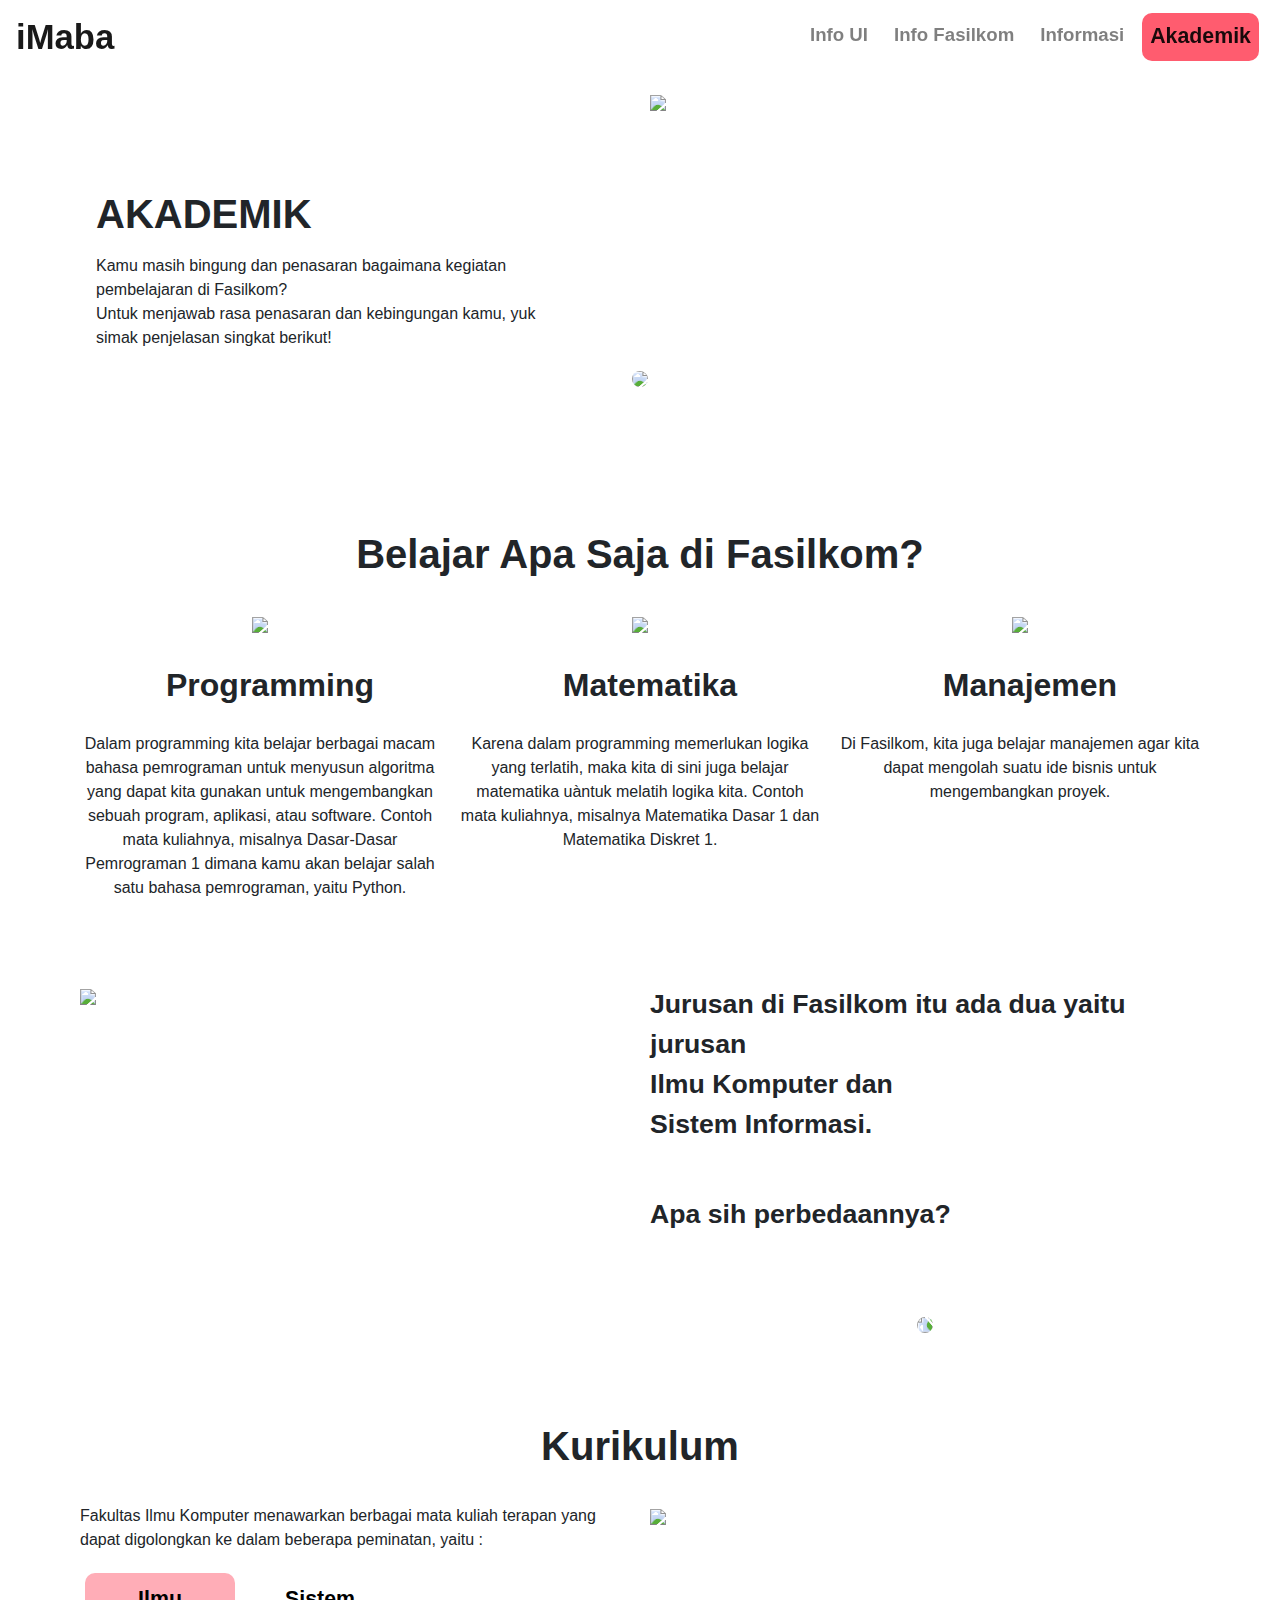
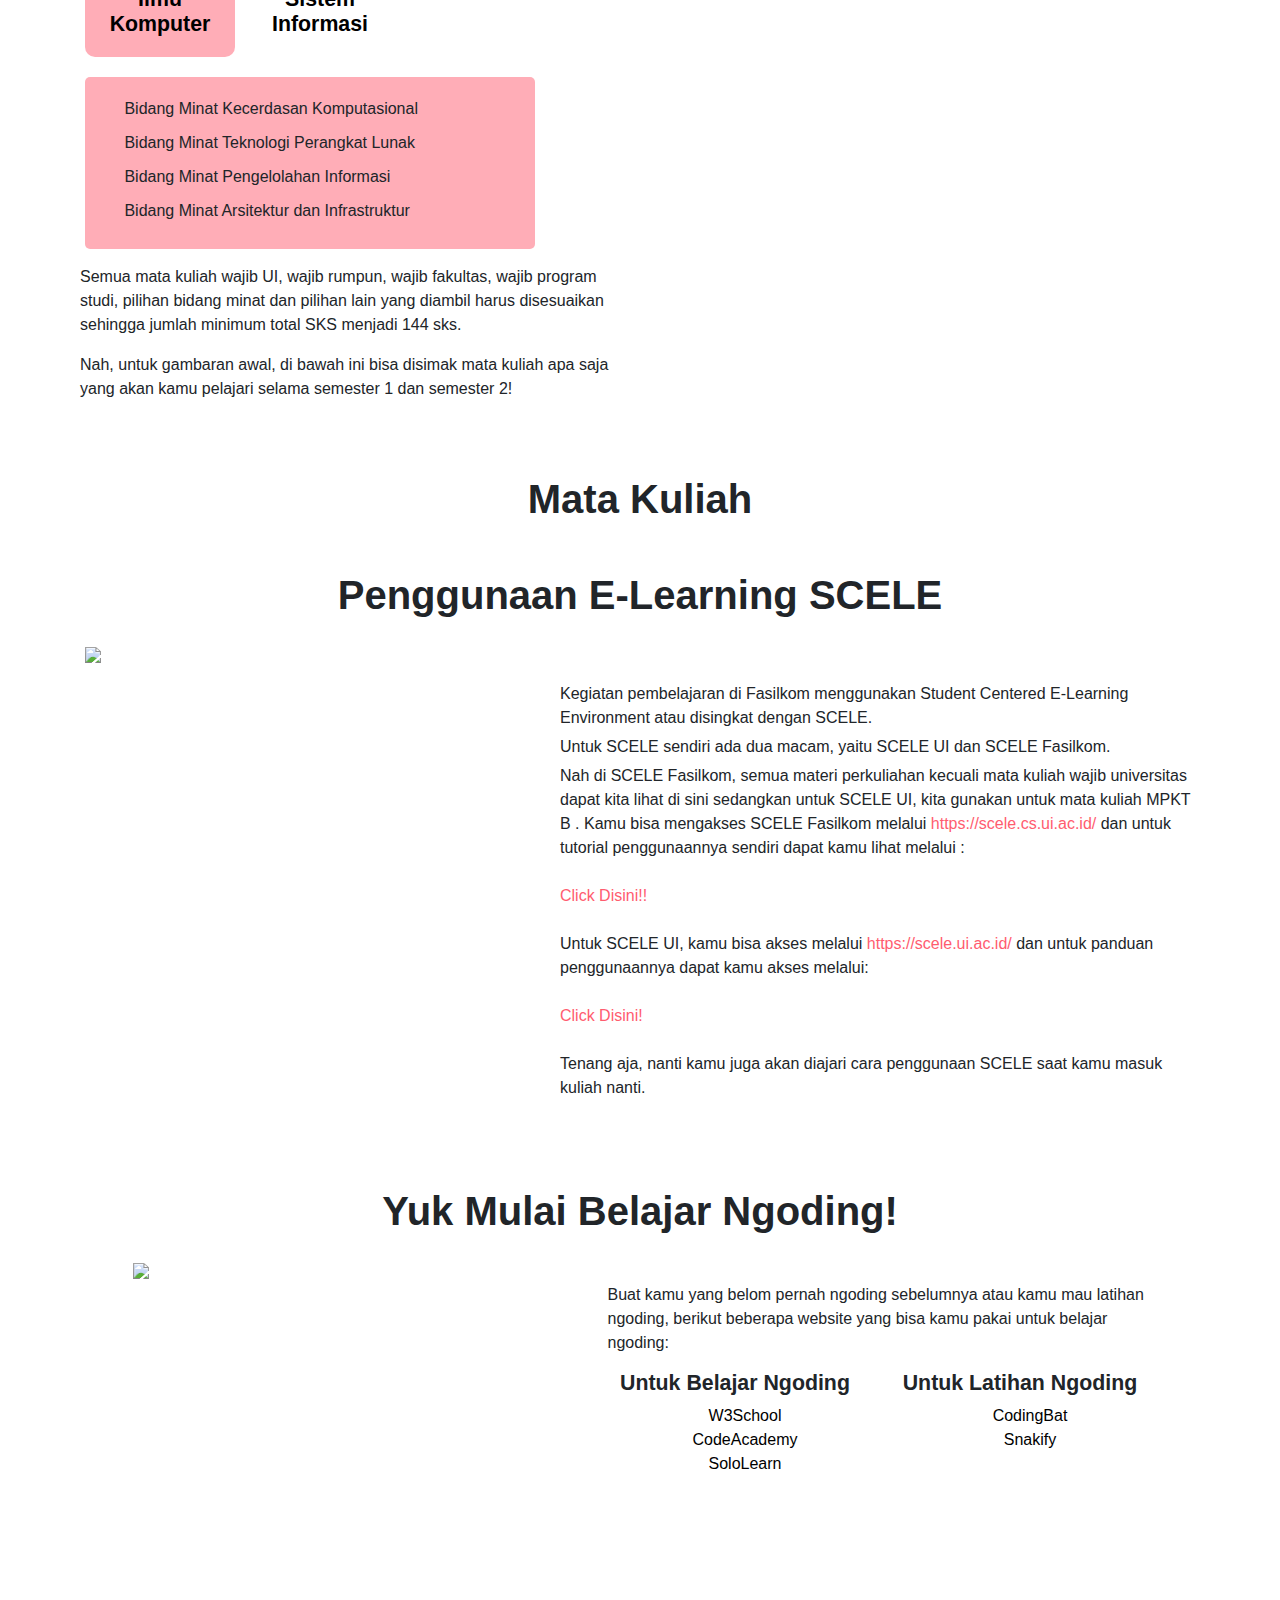
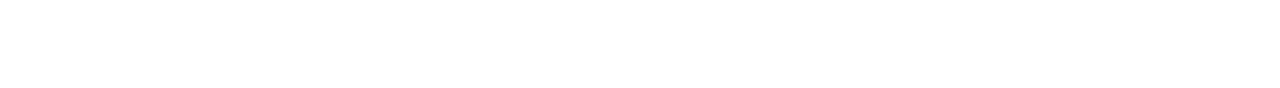
==== index.html @ 051b60e8 "asd" ====
<!DOCTYPE html>
<html lang="en">
<head>
    <meta charset="UTF-8">
    <meta name="viewport" content="width=device-width, initial-scale=1.0">
    <meta http-equiv="X-UA-Compatible" content="ie=edge">
    <link rel="stylesheet" href="https://stackpath.bootstrapcdn.com/bootstrap/4.3.1/css/bootstrap.min.css" integrity="sha384-ggOyR0iXCbMQv3Xipma34MD+dH/1fQ784/j6cY/iJTQUOhcWr7x9JvoRxT2MZw1T" crossorigin="anonymous">
    <link rel="stylesheet" href="akademik.css">
    <title>Akademik</title>
</head>
<body>
    <nav class="navbar fixed-top navbar-expand-lg navbar-light m-auto" id="navbar">
        <a class="navbar-brand mr-auto" id="imaba" href="#">iMaba</a>
        <button onclick="changeColorButton()" class="navbar-toggler ml-auto" type="button" data-toggle="collapse" data-target="#navbarSupportedContent" aria-controls="navbarSupportedContent" aria-expanded="false" aria-label="Toggle navigation">
            <span class="navbar-toggler-icon"></span>
          </button>
        <div class="collapse navbar-collapse ml-auto" id="navbarSupportedContent">
            <ul class="navbar-nav ml-auto">
                <li class="nav-item">   
                    <a class="nav-link" id=UI href="#">Info UI</a>
                </li>
                <li class="nav-item">
                    <a class="nav-link" id=pacil href="#">Info Fasilkom</a>
                </li>
                <li class="nav-item">
                    <a class="nav-link" id=info href="#">Informasi</a>
                </li>
                <li class="nav-item">
                    <a class="nav-link active" id=akademik href="#">Akademik</a>
                </li>
            </ul>
        </div>
    </nav>
    <div id="app">
            <div class="container-fluid first-page fadein-swap px-5" id="first-page">
                    <div class="row">
                        <div class="col-md-5 mx-5 opening">
                            <h1>AKADEMIK</h1>
                            <p class="mt-3">Kamu masih bingung dan penasaran bagaimana kegiatan pembelajaran di Fasilkom? <br> Untuk menjawab rasa penasaran dan kebingungan kamu, yuk simak penjelasan singkat berikut!</p>
                        </div>
                        <div class="col-md-6">
                                <img class="img-fluid person" src="Asset/200ppi/Asset 1people.png">
                    </div>
                </div>
                <div class="text-center">
                        <a class="text-center" id="start" style="background:none; border:none; height: 80px; width:auto;" href="#part1">
                            <img src="Asset/200ppi/Asset 5button arrow.png" style="height: 80px; width:auto; border-radius: 50%; transition: 0.5s">
                        </a>
                    </div>
            </div>
                <div class="container part1 fadein-swap mb-5" id="part1" style="padding-top:90px;">
                    <h1 class="text-center">Belajar Apa Saja di Fasilkom?</h1>
                    <div class="row my-4">
                       <div class="col-md">
                           <div class="text-center">
                                <img src="Asset/200ppi/Asset 1komputer akademik.png" class="img-fluid" style="max-width: 200px; height:auto;">
                                <h2 class="text-center" style="padding-top: 30px; padding-left: 20px;padding-bottom: 20px;">Programming</h2>
                                <p> Dalam programming kita belajar berbagai macam bahasa pemrograman untuk menyusun algoritma yang dapat kita gunakan untuk mengembangkan sebuah program, aplikasi, atau software. Contoh mata kuliahnya, misalnya Dasar-Dasar Pemrograman 1 dimana kamu akan belajar salah satu bahasa pemrograman, yaitu Python.</p>
                            </div>         
                       </div>
                       <div class="col-md">
                            <div class="text-center">
                                    <img src="Asset/200ppi/Asset 2integral.png" class="img-fluid" style="max-width: 200px; height:auto;">
                                    <h2 class="text-center" style="padding-top: 30px; padding-left: 20px;padding-bottom: 20px;">Matematika</h2>
                                    <p> Karena dalam programming memerlukan 
                                            logika yang terlatih, maka kita di sini juga 
                                            belajar matematika uàntuk melatih 
                                            logika kita. Contoh mata kuliahnya, 
                                            misalnya Matematika Dasar 1 dan 
                                            Matematika Diskret 1.</p>
                                </div> 
                       </div> 
                       <div class="col-md fadein-swap">
                            <div class="text-center">
                                    <img src="Asset/200ppi/Asset 3manajemen.png" class="img-fluid" style="max-height: 200px; width:auto;">
                                    <h2 class="text-center" style="padding-top: 30px; padding-left: 20px;padding-bottom: 20px;">Manajemen</h2>
                                    <p> Di Fasilkom, kita juga belajar manajemen 
                                            agar kita dapat mengolah suatu ide 
                                            bisnis untuk mengembangkan proyek.</p>
                                </div> 
                       </div>
                    </div>
                </div>
            
                <div class="container slide mb-5 mx-auto" id="part2">
                    <div class="row">
                    <div class="col-md">
                        <img src="Asset/200ppi/Asset 4asking.png" style="max-width:300px; height:auto;" class="img-fluid">
                    </div>
                    <div class="col-md">
                            <p class="asking">Jurusan di Fasilkom itu ada dua yaitu jurusan 
                                    <br>Ilmu Komputer dan 
                                    <br>Sistem Informasi.</p>
                            <p class="asking">Apa sih perbedaannya?</p>
                            <div class="text-center">
                                <button  class="text-center arrow" style="background:none; border:none; height: 80px; width:auto;" onclick="showSlidesNext()" id="asking">
                                    <img src="Asset/200ppi/Asset 5button arrow.png" style="height: 80px; width:auto; transform: rotate(270deg); border-radius:50%; transition: 0.5s">
                                </button>
                            </div>
                    </div>
                </div>
                </div>
                <div class="container slide fadein mb-5 mx-auto" id="part3">
                        <h1 class="text-center">Perbedaan Ilmu Komputer dengan Sistem Informasi</h1>
                    <div class="row my-4" style="padding-top: 30px;">
                        <div class="col-md mx-3">
                            <ul class="text-center list-group" id="switch-swap">
                                <li class="list-group-item text-center" id="ilkom" style="border-radius:10px; background: none;" >
                                    <button class="text-center" style="background:none; border:none; padding-top: 5px;" onclick="swapPerbedaanIlkom()"><h2 style="background:none;" class="text-center">Ilmu Komputer</h2></button>
                                </li>
                                <li class="list-group-item text-center" id ="SI" style="border-radius:10px; background: none;">
                                    <button class="text-center" id="SI-button"  style="background:none; border:none; " onclick="swapPerbedaanSI()"><h2 class="text-center" style="background:none;">Sistem Informasi</h2></button>
                                </li>
                            </ul>
                        </div>
                        <div class="col-md-7 mx-2" id="swaped">
                            <div class="swap fadein-swap">
                                    <p>Dalam jurusan Ilmu Komputer, kita belajar 
                                            pemanfaatan ilmu komputer, diantaranya desain 
                                            algoritma dan implementasinya untuk 
                                            mengembangkan perangkat lunak yang 
                                            berkualitas hingga pemutakhiran aplikasi 
                                            berbasis kecerdasan buatan, robotika, 
                                            pengolahan informasi multimedia, keamanan 
                                            informasi dan jaringan, serta pengolahan 
                                            data besar.</p>
                                        <p>Ilmu Komputer mencakup fondasi bidang komputasi, 
                                            meliputi pemrograman, perancangan & analisis algoritma, 
                                            arsitektur komputer, sistem operasi, jaringan komputer, 
                                            teori komputasi, sistem cerdas, rekayasa perangkat lunak, 
                                            analisis numerik, dan sebagainya.
                                            </p>
                            </div>
                            <div class="swap fadein-swap">
                                    <p>Dalam jurusan Sistem Informasi, kita menggabungkan 
                                            konsep komputer dengan bisnis manajemen. 
                                            Sistem Informasi berfokus pada pengembangan, 
                                            pemanfaatan, dan pengelolaan 
                                            Sistem Informasi/Teknologi Informasi d
                                            alam suatu organisasi.</p>
                                        <p>Sistem Informasi mencakup fondasi bidang bisnis, 
                                            meliputi administrasi bisnis, 
                                            prinsip-prinsip manajemen,  
                                            sistem informasi, sistem informasi 
                                            akuntansi dan keuangan, sistem-sistem 
                                            perusahaan, arsitektur & pemrograman 
                                            aplikasi perusahaan, dan sebagainya.
                                            </p>    
                             </div>   
                        </div>  
                    </div>
                </div>
                <div class="container mb-5 mx-auto" id="part4" style="margin-top: 30px;">
                    <h1 class="text-center">Kurikulum</h1>
                    <div class="row my-4">
                        <div class="col-md mx-auto mb-0">
                            <p>Fakultas Ilmu Komputer menawarkan berbagai mata kuliah terapan yang dapat 
                                    digolongkan ke dalam beberapa peminatan, yaitu :</p>
                                <ul class="list-group list-group-horizontal" style="margin-bottom: 20px;margin-top: 10px;">
                                    <li class="list-group-item text-center" id="minat-ilkom-button" style="border:none; background: none; padding:7.5px;">
                                        <button class="text-center" onclick="swapMinatIlkom()"><h2 class="text-center">Ilmu Komputer</h2></button>
                                    </li>
                                    <li class="list-group-item text-center" id="minat-SI-button" style="border:none; background: none; padding:7.5px;">
                                        <button class="text-center" onclick="swapMinatSI()"><h2 class="text-center">Sistem Informasi</h2></button>
                                    </li>
                                </ul>
                            <div class="list-minat mb-3" id="minat" style="max-width:450px;">
                                <div class="minat fadein-swap">
                                <ul>
                                    <li>
                                        <img src="Asset/200ppi/Asset 4buble list.png" style="height:10px; width:10px;" alt=""> Bidang Minat Kecerdasan Komputasional
                                    </li>
                                    <li>
                                        <img src="Asset/200ppi/Asset 4buble list.png" style="height:10px; width:10px;" alt=""> Bidang Minat Teknologi Perangkat Lunak
                                    </li>
                                    <li>
                                        <img src="Asset/200ppi/Asset 4buble list.png" style="height:10px; width:10px;" alt=""> Bidang Minat Pengelolahan Informasi
                                    </li>
                                    <li>
                                        <img src="Asset/200ppi/Asset 4buble list.png" style="height:10px; width:10px;" alt=""> Bidang Minat Arsitektur dan Infrastruktur
                                    </li>
                                </ul>
                            </div>
                            <div class="minat fadein-swap">
                                <ul>
                                    <li>
                                        <img src="Asset/200ppi/Asset 4buble list.png" style="height:10px; width:10px;" alt=""> Bidang Minat Teknologi Informasi
                                    </li>
                                    <li>
                                        <img src="Asset/200ppi/Asset 4buble list.png" style="height:10px; width:10px;" alt=""> Bidang Minat Sistem Enterprise
                                    </li>
                                </ul>
                            </div>
                            </div>
                            <p>Semua mata kuliah wajib UI, wajib rumpun, wajib fakultas, wajib program studi, 
                                    pilihan bidang minat dan pilihan lain yang diambil harus disesuaikan sehingga 
                                    jumlah minimum total SKS menjadi 144 sks.</p>
                            <p>Nah, untuk gambaran awal, di bawah ini bisa disimak mata kuliah apa saja yang 
                                    akan kamu pelajari selama semester 1 dan semester 2!</p>
                        </div>
                        <div class="col-md" id="gambar-part4">
                            <img class="text-center img-fluid" src="Asset/200ppi/Asset 1part 4 image.png">
                        </div>
                    </div>
                </div>
                <div id="part5" class="container mb-5">
                    <h1 class="text-center">Mata Kuliah</h1>
                </div>
                <div id="part6" class="container mb-5">
                    <h1 class="text-center">Penggunaan E-Learning SCELE</h1>
                    <div class="row my-4">
                        <div class="col-md-5">
                            <img class="img-fluid mx-auto" style="max-width: 350px; height: auto; padding: 0px;
                            margin: 0px;" src='Asset/200ppi/Asset 2part 6 image.png'>
                        </div>
                        <div class="col-md my-4">
                            <p>Kegiatan pembelajaran di Fasilkom menggunakan 
                                    Student Centered E-Learning Environment atau disingkat 
                                    dengan SCELE. </p>
                            <p>Untuk SCELE sendiri ada dua macam, yaitu SCELE UI dan 
                                    SCELE Fasilkom.</p>
                            <p>Nah di SCELE Fasilkom, semua materi perkuliahan kecuali 
                                    mata kuliah wajib universitas dapat kita lihat di sini 
                                    sedangkan untuk SCELE UI, kita gunakan untuk mata kuliah 
                                    MPKT B . Kamu bisa mengakses SCELE Fasilkom melalui <a style="color:#FF5C6F" href="">https://scele.cs.ui.ac.id/</a> dan untuk tutorial penggunaannya 
                                    sendiri dapat kamu lihat melalui : <br><br>
                            <a style="color:#FF5C6F; width:auto;" href="https://scele.cs.ui.ac.id/static/tutorial/tutorial_mahasiswa.pdf">Click Disini!!</a> 
                             <br><br>     Untuk SCELE UI, kamu bisa akses melalui <a style="color:#FF5C6F;" href="https://scele.ui.ac.id/">https://scele.ui.ac.id/</a>  
                                    dan untuk panduan penggunaannya dapat kamu akses 
                                    melalui:

                                    <br><br><a style="color:#FF5C6F; width:auto;" href="https://drive.google.com/file/d/0BwbADLEbKNsBY01rUT
                                    c1VzJocWc/view">Click Disini!</a> 

                            <br><br> Tenang aja, nanti kamu juga akan diajari 
                                    cara penggunaan SCELE saat kamu masuk kuliah nanti.</p>
                        </div>
                    </div>
                </div>
                <div id="part7" class="container mb-5">
                    <h1 class="text-center">Yuk Mulai Belajar Ngoding!</h1>
                    <div class="row justify-content-center my-4">
                        <div class="col-md-5">
                            <img class="img-fluid mx-auto" src="Asset/200ppi/Asset 3part 7 image.png" style="width: auto; height: 300px">
                        </div>
                        <div class="col-md-6 my-4">
                        <p>Buat kamu yang belom pernah ngoding sebelumnya atau kamu mau latihan ngoding, berikut beberapa website yang bisa kamu pakai untuk belajar ngoding:</p>
                        <div class="row">
                            <div class="col-sm text-center">
                                <h2>Untuk Belajar Ngoding</h2>
                                <ul>
                                    <li>
                                        <a href="https://www.w3schools.com/">W3School</a>
                                    </li>
                                    <li>
                                        <a href="https://www.codecademy.com/">CodeAcademy</a>
                                    </li>
                                    <li>
                                        <a href="https://www.sololearn.com/">SoloLearn</a>
                                    </li>
                                </ul>
                            </div>
                            <div class="col-sm text-center">
                                <h2>Untuk Latihan Ngoding</h2>
                                <ul>
                                    <li>
                                        <a href="https://codingbat.com/java">CodingBat</a>
                                    </li>
                                    <li>
                                        <a href="https://snakify.org/en/">Snakify</a>
                                    </li>
                                </ul>
                            </div>
                        </div>
                    </div>
                        </div>
                        
                        
                </div>
            
    </div>
    <script src="https://code.jquery.com/jquery-3.3.1.slim.min.js" integrity="sha384-q8i/X+965DzO0rT7abK41JStQIAqVgRVzpbzo5smXKp4YfRvH+8abtTE1Pi6jizo" crossorigin="anonymous"></script>
    <script src="https://cdnjs.cloudflare.com/ajax/libs/popper.js/1.14.7/umd/popper.min.js" integrity="sha384-UO2eT0CpHqdSJQ6hJty5KVphtPhzWj9WO1clHTMGa3JDZwrnQq4sF86dIHNDz0W1" crossorigin="anonymous"></script>
    <script src="https://stackpath.bootstrapcdn.com/bootstrap/4.3.1/js/bootstrap.min.js" integrity="sha384-JjSmVgyd0p3pXB1rRibZUAYoIIy6OrQ6VrjIEaFf/nJGzIxFDsf4x0xIM+B07jRM" crossorigin="anonymous"></script>
    <script type='text/javascript' src="Main.js"></script>

</body>
</html>
---- akademik.css ----
@font-face{
    font-family: 'Nunito';
    src: url('https://fonts.googleapis.com/css?family=Nunito');
}

@font-face{
    font-family: 'Rubik';
    src: url('https://fonts.googleapis.com/css?family=Rubik');
}
html{
    scroll-behavior: smooth;
    padding:0px;
    margin:0px;
}
nav{
    font-family: 'Rubik', sans-serif;
    font-weight: bold;
    transition: 0.5s;
    padding:0px;
    margin:0px;
}

nav .navbar-brand{
    font-size: 26pt;
    padding:0px;
}
nav .nav-item{
    font-size: 14pt;
    padding:5px;
    margin:0px;
}

.active{
    background-color: #FF5C6F;
    border-radius: 10px;
    font-weight: bold;
    font-size: 16pt;
    margin:0px;
}

.asking{
    font-family: 'Rubik',sans-serif;
    font: medium;
    font-weight:bold;
    font-size: 20pt;
    margin-bottom: 50px;
}
.first-page{
    background: url("Asset/200ppi/Asset\ 2bg\ akademik.png") center center no-repeat;
    background-size: cover,contain;
    padding-top: 90px;
    padding-bottom: 50px;
}
.first-page .opening{
    padding-top:100px;
}

.first-page .person{
    max-width: 700px;
    max-height:535px;
}
h1{
    font-family: 'Rubik', sans-serif;
    font-weight: bold;
}
h2{
    font-family: 'Nunito',sans-serif;
    font-weight: bold;
}
p{
    font-family: 'Nunito', sans-serif;
    font-weight: normal;
    font-size: 12pt;
}

.col-md {
    padding :10px;
}

#part3 .col-md{
    padding:none;
    margin:none;
}

.fadein{
    animation-name: fadein-slide    ;
    animation-duration: 0.5s;
}

.fadein-swap{
    animation-name: fadein;
    animation-duration: 0.5s;
}

#part3 .list-group-item{
    background: none;
    border:none;
    width:300px;
}
#part2 .col-md button img:hover, #first-page button img:hover{
    background: #FFD4D9;
    background-size: contain,cover;
}

.hoverBackgroundSI,
.hoverBackgroundIlkom{
    position:relative;
    background: none;
}


.hoverBackgroundIlkom::after{
    content:"";
    position:absolute;
    background: linear-gradient(90deg, #FFADB7 30%, transparent 70%);
    bottom: 0;
    left: 0;
    right: 0;
    top:0;
    z-index: -1;
    border:none;
}

.hoverBackgroundSI::after{
    content:"";
    position:absolute;
    background: linear-gradient(90deg, #FFCCD2 30%, transparent 70%);
    bottom: 0;
    left: 0;
    right: 0;
    top:0;
    z-index: -1;
    border:none;
}

.hoverBackgroundIlkom,
.hoverBackgroundSI,
.hoverBackgroundIlkom::after,
.hoverBackgroundSI::after{
    background-size: 400%;
    background-position: 100%;
    transition: top 0.3s ease-in;
    -o-transition:      0.3s ease-in;
    -ms-transition:     0.3s ease-in;   
    -moz-transition:    0.3s ease-in;
    -webkit-transition: 0.3s ease-in;
    border-radius: 10px;
    border:none;
}
.hoverBackgroundIlkom:hover,
.hoverBackgroundSI:hover,
.hoverBackgroundIlkom:hover::after,
.hoverBackgroundSI:hover::after{
    background-position: 0;
    border:none;
}

#part3 .list-group-item {
    max-width: 300px;
    height:auto;
    margin:5px;
}

#part3 #swaped{
    padding:20px; 
    border-radius: 5px;
}

#part4 .list-group .list-group-item h2{
    font-size:16pt;
    margin:0px;
    padding-top: 5px;
    padding-bottom: 10px;
}
#part4 .list-group .list-group-item{
    max-width:150px;
    height:auto;
    padding:0px;
    padding-top: 5px;
    margin:5px;
    margin-bottom: 0px;
    border-radius: 10px;
}

#part4 .list-minat{
    margin-top:0px;
    border-radius: 5px;
    padding:5px;
    padding-top: 15px;
}

#part4 button{
    background: none;
    border:none;
}

#part6 .col-md p{
    margin:5px;
}

#part7 a{
    color: black;
}

#part4 .list-minat ul,#part7 ul{
    list-style: none;
    margin-left:0px;
    padding-left: 20px;
}

#part4 .list-minat ul li{
    padding-top: 5px;
    padding-bottom: 5px;
}

#part4 .list-minat{
    margin-right: 5px;
    margin-left: 5px;
}

#part7 h2{
    font-size: 16pt;
}

#part7{
    padding-bottom: 100px;
}


@keyframes fadein{
    from{
        opacity: 0;
    }
    to{
        opacity: 1;
    }
}

@keyframes fadein-slide{
    from {opacity: 0;
    position: relative;
    left:1000px;}
    to{opacity: 1;
    position: relative;
    left:0px;}
}

@media(max-width: 500px){
    .first-page .person{
        max-width: 300px;
        height: auto;
    }
    body{
        background: none;
    }
    .first-page{
        background: #FFD4D9 center center no-repeat;
        background-size: cover,contain;
        padding-top :10px;
        margin:none;
        border: none;
        padding:10px;
    }
    nav{
        margin:none;
        position : fixed;
    }

    .navbar-brand{
        font-size: 20pt;
    }

    #part3 .row .col-md-5 h2{
        font-size: 16pt;
    }
    .fadein{
        animation-name: fadein;
        animation-duration: 0.5s;
    }
    #part4 img{
        max-width:300px; 
        height:auto; 
        margin:5px;
    }
    #part3 #swaped{
        padding-top:20px; 
        border-radius: 5px;
    }
    #part3 .list-group-item {
        margin:0px;
        border:none;
    }
    #part3 .list-group{
        padding-left: 0px;
        margin:0px;
    }
    #part3 .col-md{
        padding-left:5px;
        padding-right: 5px;
        padding-bottom: 5px;
    }

    #part6 img{
        max-width:300px;
        height: auto;
    }

    #part4 .gambar{
        max-width: 300px;
        height: auto;
        align-content: center;
    }

    #part3 .list-group-item h2{
        font-size:24px;
    }

    #part6 img{
        max-width: 250px;
        margin-left:5px;
        margin-right:5px;
        padding:0px;
    }
    


    



}
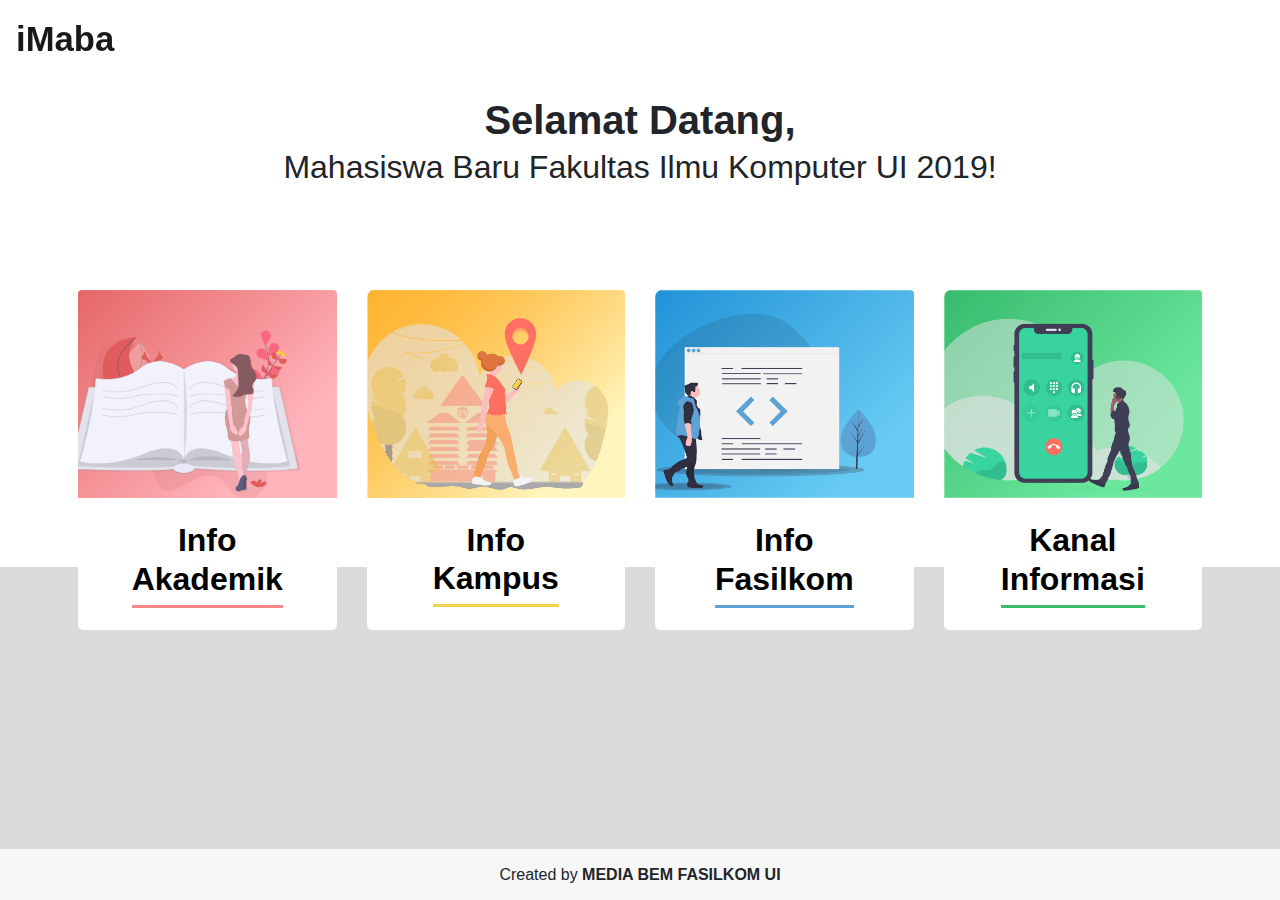
==== commit 69309822: "test" ====
--- a/index.html
+++ b/index.html
@@ -5,284 +5,95 @@
     <meta name="viewport" content="width=device-width, initial-scale=1.0">
     <meta http-equiv="X-UA-Compatible" content="ie=edge">
     <link rel="stylesheet" href="https://stackpath.bootstrapcdn.com/bootstrap/4.3.1/css/bootstrap.min.css" integrity="sha384-ggOyR0iXCbMQv3Xipma34MD+dH/1fQ784/j6cY/iJTQUOhcWr7x9JvoRxT2MZw1T" crossorigin="anonymous">
-    <link rel="stylesheet" href="akademik.css">
-    <title>Akademik</title>
+    <link rel="stylesheet" href="landing.css">
+    <title>iMaba</title>
 </head>
 <body>
-    <nav class="navbar fixed-top navbar-expand-lg navbar-light m-auto" id="navbar">
-        <a class="navbar-brand mr-auto" id="imaba" href="#">iMaba</a>
-        <button onclick="changeColorButton()" class="navbar-toggler ml-auto" type="button" data-toggle="collapse" data-target="#navbarSupportedContent" aria-controls="navbarSupportedContent" aria-expanded="false" aria-label="Toggle navigation">
-            <span class="navbar-toggler-icon"></span>
-          </button>
-        <div class="collapse navbar-collapse ml-auto" id="navbarSupportedContent">
-            <ul class="navbar-nav ml-auto">
-                <li class="nav-item">   
-                    <a class="nav-link" id=UI href="#">Info UI</a>
-                </li>
-                <li class="nav-item">
-                    <a class="nav-link" id=pacil href="#">Info Fasilkom</a>
-                </li>
-                <li class="nav-item">
-                    <a class="nav-link" id=info href="#">Informasi</a>
-                </li>
-                <li class="nav-item">
-                    <a class="nav-link active" id=akademik href="#">Akademik</a>
-                </li>
-            </ul>
-        </div>
-    </nav>
-    <div id="app">
-            <div class="container-fluid first-page fadein-swap px-5" id="first-page">
-                    <div class="row">
-                        <div class="col-md-5 mx-5 opening">
-                            <h1>AKADEMIK</h1>
-                            <p class="mt-3">Kamu masih bingung dan penasaran bagaimana kegiatan pembelajaran di Fasilkom? <br> Untuk menjawab rasa penasaran dan kebingungan kamu, yuk simak penjelasan singkat berikut!</p>
-                        </div>
-                        <div class="col-md-6">
-                                <img class="img-fluid person" src="Asset/200ppi/Asset 1people.png">
-                    </div>
+<nav class="navbar fixed-top navbar-expand-lg navbar-light">
+    <a class="navbar-brand" href="#">iMaba</a>
+    </div>
+</nav>
+<div id="landing" class="container-fluid my-0 mx-auto">
+        <h1 class="text-center mt-5 mb-1 pt-5 mx-auto">Selamat Datang,</h1>
+        <h2 class="text-center mb-5 mx-auto">Mahasiswa Baru Fakultas Ilmu Komputer UI 2019!</h2>
+        <div class="container-fluid mt-5 pt-5 px-5 mx-auto">
+            <div class="row mx-auto">
+                <div class="col-md-3 my-2">
+                    <a href="akademik.html" id="akademik-a" onmouseover="hover(this)" onmouseout="Unhover(this)">
+                    <ul class="list-group mx-0">
+                        <li class="list-group-item py-0 px-0 icon">
+                            <img src="Asset/Landing/300ppi/Artboard 5icon1.png" class="p-0 mx-0">
+                        </li>
+                        <li class="list-group-item py-4" id="akademik">
+                            <div class="text-center">
+                                    <h2 class="text-center" >Info<br><span class="pb-2" style="border-bottom:3px solid #F88886;">Akademik</span></h2>
+                            </div>
+                        </li>
+                    </ul>
+                    </a>
                 </div>
-                <div class="text-center">
-                        <a class="text-center" id="start" style="background:none; border:none; height: 80px; width:auto;" href="#part1">
-                            <img src="Asset/200ppi/Asset 5button arrow.png" style="height: 80px; width:auto; border-radius: 50%; transition: 0.5s">
-                        </a>
-                    </div>
-            </div>
-                <div class="container part1 fadein-swap mb-5" id="part1" style="padding-top:90px;">
-                    <h1 class="text-center">Belajar Apa Saja di Fasilkom?</h1>
-                    <div class="row my-4">
-                       <div class="col-md">
-                           <div class="text-center">
-                                <img src="Asset/200ppi/Asset 1komputer akademik.png" class="img-fluid" style="max-width: 200px; height:auto;">
-                                <h2 class="text-center" style="padding-top: 30px; padding-left: 20px;padding-bottom: 20px;">Programming</h2>
-                                <p> Dalam programming kita belajar berbagai macam bahasa pemrograman untuk menyusun algoritma yang dapat kita gunakan untuk mengembangkan sebuah program, aplikasi, atau software. Contoh mata kuliahnya, misalnya Dasar-Dasar Pemrograman 1 dimana kamu akan belajar salah satu bahasa pemrograman, yaitu Python.</p>
-                            </div>         
-                       </div>
-                       <div class="col-md">
-                            <div class="text-center">
-                                    <img src="Asset/200ppi/Asset 2integral.png" class="img-fluid" style="max-width: 200px; height:auto;">
-                                    <h2 class="text-center" style="padding-top: 30px; padding-left: 20px;padding-bottom: 20px;">Matematika</h2>
-                                    <p> Karena dalam programming memerlukan 
-                                            logika yang terlatih, maka kita di sini juga 
-                                            belajar matematika uàntuk melatih 
-                                            logika kita. Contoh mata kuliahnya, 
-                                            misalnya Matematika Dasar 1 dan 
-                                            Matematika Diskret 1.</p>
-                                </div> 
-                       </div> 
-                       <div class="col-md fadein-swap">
-                            <div class="text-center">
-                                    <img src="Asset/200ppi/Asset 3manajemen.png" class="img-fluid" style="max-height: 200px; width:auto;">
-                                    <h2 class="text-center" style="padding-top: 30px; padding-left: 20px;padding-bottom: 20px;">Manajemen</h2>
-                                    <p> Di Fasilkom, kita juga belajar manajemen 
-                                            agar kita dapat mengolah suatu ide 
-                                            bisnis untuk mengembangkan proyek.</p>
-                                </div> 
-                       </div>
-                    </div>
-                </div>
-            
-                <div class="container slide mb-5 mx-auto" id="part2">
-                    <div class="row">
-                    <div class="col-md">
-                        <img src="Asset/200ppi/Asset 4asking.png" style="max-width:300px; height:auto;" class="img-fluid">
-                    </div>
-                    <div class="col-md">
-                            <p class="asking">Jurusan di Fasilkom itu ada dua yaitu jurusan 
-                                    <br>Ilmu Komputer dan 
-                                    <br>Sistem Informasi.</p>
-                            <p class="asking">Apa sih perbedaannya?</p>
-                            <div class="text-center">
-                                <button  class="text-center arrow" style="background:none; border:none; height: 80px; width:auto;" onclick="showSlidesNext()" id="asking">
-                                    <img src="Asset/200ppi/Asset 5button arrow.png" style="height: 80px; width:auto; transform: rotate(270deg); border-radius:50%; transition: 0.5s">
-                                </button>
-                            </div>
-                    </div>
-                </div>
-                </div>
-                <div class="container slide fadein mb-5 mx-auto" id="part3">
-                        <h1 class="text-center">Perbedaan Ilmu Komputer dengan Sistem Informasi</h1>
-                    <div class="row my-4" style="padding-top: 30px;">
-                        <div class="col-md mx-3">
-                            <ul class="text-center list-group" id="switch-swap">
-                                <li class="list-group-item text-center" id="ilkom" style="border-radius:10px; background: none;" >
-                                    <button class="text-center" style="background:none; border:none; padding-top: 5px;" onclick="swapPerbedaanIlkom()"><h2 style="background:none;" class="text-center">Ilmu Komputer</h2></button>
+                <div class="col-md-3 my-2">
+                    <a href="#" id="kampus-a">
+                        <ul class="list-group mx-0">
+                                <li class="list-group-item py-0 px-0 icon" >
+                                        <img src="Asset/Landing/200ppi/Asset 6icon 2.jpg" class="p-0 mx-0">
                                 </li>
-                                <li class="list-group-item text-center" id ="SI" style="border-radius:10px; background: none;">
-                                    <button class="text-center" id="SI-button"  style="background:none; border:none; " onclick="swapPerbedaanSI()"><h2 class="text-center" style="background:none;">Sistem Informasi</h2></button>
+                                <li class="list-group-item py-4" id="kampus">
+                                    <div class="text-center">
+                                            <h2 class="text-center" >Info<br><span class="pb-2" style="border-bottom:3px solid #F3D24F;">Kampus</span></h2>
+                                    </div>
                                 </li>
                             </ul>
-                        </div>
-                        <div class="col-md-7 mx-2" id="swaped">
-                            <div class="swap fadein-swap">
-                                    <p>Dalam jurusan Ilmu Komputer, kita belajar 
-                                            pemanfaatan ilmu komputer, diantaranya desain 
-                                            algoritma dan implementasinya untuk 
-                                            mengembangkan perangkat lunak yang 
-                                            berkualitas hingga pemutakhiran aplikasi 
-                                            berbasis kecerdasan buatan, robotika, 
-                                            pengolahan informasi multimedia, keamanan 
-                                            informasi dan jaringan, serta pengolahan 
-                                            data besar.</p>
-                                        <p>Ilmu Komputer mencakup fondasi bidang komputasi, 
-                                            meliputi pemrograman, perancangan & analisis algoritma, 
-                                            arsitektur komputer, sistem operasi, jaringan komputer, 
-                                            teori komputasi, sistem cerdas, rekayasa perangkat lunak, 
-                                            analisis numerik, dan sebagainya.
-                                            </p>
-                            </div>
-                            <div class="swap fadein-swap">
-                                    <p>Dalam jurusan Sistem Informasi, kita menggabungkan 
-                                            konsep komputer dengan bisnis manajemen. 
-                                            Sistem Informasi berfokus pada pengembangan, 
-                                            pemanfaatan, dan pengelolaan 
-                                            Sistem Informasi/Teknologi Informasi d
-                                            alam suatu organisasi.</p>
-                                        <p>Sistem Informasi mencakup fondasi bidang bisnis, 
-                                            meliputi administrasi bisnis, 
-                                            prinsip-prinsip manajemen,  
-                                            sistem informasi, sistem informasi 
-                                            akuntansi dan keuangan, sistem-sistem 
-                                            perusahaan, arsitektur & pemrograman 
-                                            aplikasi perusahaan, dan sebagainya.
-                                            </p>    
-                             </div>   
-                        </div>  
-                    </div>
+                        </a>
                 </div>
-                <div class="container mb-5 mx-auto" id="part4" style="margin-top: 30px;">
-                    <h1 class="text-center">Kurikulum</h1>
-                    <div class="row my-4">
-                        <div class="col-md mx-auto mb-0">
-                            <p>Fakultas Ilmu Komputer menawarkan berbagai mata kuliah terapan yang dapat 
-                                    digolongkan ke dalam beberapa peminatan, yaitu :</p>
-                                <ul class="list-group list-group-horizontal" style="margin-bottom: 20px;margin-top: 10px;">
-                                    <li class="list-group-item text-center" id="minat-ilkom-button" style="border:none; background: none; padding:7.5px;">
-                                        <button class="text-center" onclick="swapMinatIlkom()"><h2 class="text-center">Ilmu Komputer</h2></button>
-                                    </li>
-                                    <li class="list-group-item text-center" id="minat-SI-button" style="border:none; background: none; padding:7.5px;">
-                                        <button class="text-center" onclick="swapMinatSI()"><h2 class="text-center">Sistem Informasi</h2></button>
-                                    </li>
-                                </ul>
-                            <div class="list-minat mb-3" id="minat" style="max-width:450px;">
-                                <div class="minat fadein-swap">
-                                <ul>
-                                    <li>
-                                        <img src="Asset/200ppi/Asset 4buble list.png" style="height:10px; width:10px;" alt=""> Bidang Minat Kecerdasan Komputasional
-                                    </li>
-                                    <li>
-                                        <img src="Asset/200ppi/Asset 4buble list.png" style="height:10px; width:10px;" alt=""> Bidang Minat Teknologi Perangkat Lunak
-                                    </li>
-                                    <li>
-                                        <img src="Asset/200ppi/Asset 4buble list.png" style="height:10px; width:10px;" alt=""> Bidang Minat Pengelolahan Informasi
-                                    </li>
-                                    <li>
-                                        <img src="Asset/200ppi/Asset 4buble list.png" style="height:10px; width:10px;" alt=""> Bidang Minat Arsitektur dan Infrastruktur
-                                    </li>
-                                </ul>
-                            </div>
-                            <div class="minat fadein-swap">
-                                <ul>
-                                    <li>
-                                        <img src="Asset/200ppi/Asset 4buble list.png" style="height:10px; width:10px;" alt=""> Bidang Minat Teknologi Informasi
-                                    </li>
-                                    <li>
-                                        <img src="Asset/200ppi/Asset 4buble list.png" style="height:10px; width:10px;" alt=""> Bidang Minat Sistem Enterprise
-                                    </li>
-                                </ul>
-                            </div>
-                            </div>
-                            <p>Semua mata kuliah wajib UI, wajib rumpun, wajib fakultas, wajib program studi, 
-                                    pilihan bidang minat dan pilihan lain yang diambil harus disesuaikan sehingga 
-                                    jumlah minimum total SKS menjadi 144 sks.</p>
-                            <p>Nah, untuk gambaran awal, di bawah ini bisa disimak mata kuliah apa saja yang 
-                                    akan kamu pelajari selama semester 1 dan semester 2!</p>
-                        </div>
-                        <div class="col-md" id="gambar-part4">
-                            <img class="text-center img-fluid" src="Asset/200ppi/Asset 1part 4 image.png">
-                        </div>
-                    </div>
+                <div class="col-md-3 my-2">
+                    <a href="#" id="fasilkom-a">    
+                    <ul class="list-group mx-0">
+                                <li class="list-group-item py-0 px-0 icon">
+                                        <img src="Asset/Landing/200ppi/Asset 7icon 3.jpg" class="p-0 mx-0">
+                                </li>
+                                <li class="list-group-item py-4" id="fasilkom">
+                                    <div class="text-center">
+                                            <h2 class="text-center" >Info<br><span class="pb-2" style="border-bottom:3px solid #5DA2D5;">Fasilkom</span></h2>
+                                    </div>   
+                                    
+                                </li>
+                            </ul>
+                        </a>
                 </div>
-                <div id="part5" class="container mb-5">
-                    <h1 class="text-center">Mata Kuliah</h1>
+                <div class="col-md-3 my-2">
+                    <a href="#" id="informasi-a">    
+                    <ul class="list-group mx-0">
+                                <li class="list-group-item icon">
+                                    <img src="Asset/Landing/200ppi/Asset 8icon 4.jpg" class="p-0 mx-0">
+                                </li>
+                                <li class="list-group-item py-4" id="informasi">
+                                    <div class="text-center">
+                                            <h2 class="text-center" >Kanal<br><span class="pb-2" style="border-bottom:3px solid #39BC6E;">Informasi</span></h2>
+                                    </div>
+                                       
+                                </li>
+                            </ul>
+                        </a>   
                 </div>
-                <div id="part6" class="container mb-5">
-                    <h1 class="text-center">Penggunaan E-Learning SCELE</h1>
-                    <div class="row my-4">
-                        <div class="col-md-5">
-                            <img class="img-fluid mx-auto" style="max-width: 350px; height: auto; padding: 0px;
-                            margin: 0px;" src='Asset/200ppi/Asset 2part 6 image.png'>
-                        </div>
-                        <div class="col-md my-4">
-                            <p>Kegiatan pembelajaran di Fasilkom menggunakan 
-                                    Student Centered E-Learning Environment atau disingkat 
-                                    dengan SCELE. </p>
-                            <p>Untuk SCELE sendiri ada dua macam, yaitu SCELE UI dan 
-                                    SCELE Fasilkom.</p>
-                            <p>Nah di SCELE Fasilkom, semua materi perkuliahan kecuali 
-                                    mata kuliah wajib universitas dapat kita lihat di sini 
-                                    sedangkan untuk SCELE UI, kita gunakan untuk mata kuliah 
-                                    MPKT B . Kamu bisa mengakses SCELE Fasilkom melalui <a style="color:#FF5C6F" href="">https://scele.cs.ui.ac.id/</a> dan untuk tutorial penggunaannya 
-                                    sendiri dapat kamu lihat melalui : <br><br>
-                            <a style="color:#FF5C6F; width:auto;" href="https://scele.cs.ui.ac.id/static/tutorial/tutorial_mahasiswa.pdf">Click Disini!!</a> 
-                             <br><br>     Untuk SCELE UI, kamu bisa akses melalui <a style="color:#FF5C6F;" href="https://scele.ui.ac.id/">https://scele.ui.ac.id/</a>  
-                                    dan untuk panduan penggunaannya dapat kamu akses 
-                                    melalui:
+            </div>
+        </div>       
+</div>
+<footer class="mb-0 container-fluid mx-auto">
+        <h6 style="background:#F7F7F7 center center no-repeat; background-size:contain" class="text-center py-3 mb-0 fixed-bottom">Created by <b>MEDIA BEM FASILKOM UI</b></h6>
+</footer> 
+    <script>
+        function hover(n){
+            var n_child = document.getElementById(n.id).children;
+            n_child = n_child[0].children;
+            document.getElementById(n_child[1].id).style.backgroundColor="black";
+        }
+        function Unhover(n){
+            var n_child = document.getElementById(n.id).children;
+            n_child = n_child[0].children;
+            n_child[1].style.backgroundColor = "";
+        }
 
-                                    <br><br><a style="color:#FF5C6F; width:auto;" href="https://drive.google.com/file/d/0BwbADLEbKNsBY01rUT
-                                    c1VzJocWc/view">Click Disini!</a> 
-
-                            <br><br> Tenang aja, nanti kamu juga akan diajari 
-                                    cara penggunaan SCELE saat kamu masuk kuliah nanti.</p>
-                        </div>
-                    </div>
-                </div>
-                <div id="part7" class="container mb-5">
-                    <h1 class="text-center">Yuk Mulai Belajar Ngoding!</h1>
-                    <div class="row justify-content-center my-4">
-                        <div class="col-md-5">
-                            <img class="img-fluid mx-auto" src="Asset/200ppi/Asset 3part 7 image.png" style="width: auto; height: 300px">
-                        </div>
-                        <div class="col-md-6 my-4">
-                        <p>Buat kamu yang belom pernah ngoding sebelumnya atau kamu mau latihan ngoding, berikut beberapa website yang bisa kamu pakai untuk belajar ngoding:</p>
-                        <div class="row">
-                            <div class="col-sm text-center">
-                                <h2>Untuk Belajar Ngoding</h2>
-                                <ul>
-                                    <li>
-                                        <a href="https://www.w3schools.com/">W3School</a>
-                                    </li>
-                                    <li>
-                                        <a href="https://www.codecademy.com/">CodeAcademy</a>
-                                    </li>
-                                    <li>
-                                        <a href="https://www.sololearn.com/">SoloLearn</a>
-                                    </li>
-                                </ul>
-                            </div>
-                            <div class="col-sm text-center">
-                                <h2>Untuk Latihan Ngoding</h2>
-                                <ul>
-                                    <li>
-                                        <a href="https://codingbat.com/java">CodingBat</a>
-                                    </li>
-                                    <li>
-                                        <a href="https://snakify.org/en/">Snakify</a>
-                                    </li>
-                                </ul>
-                            </div>
-                        </div>
-                    </div>
-                        </div>
-                        
-                        
-                </div>
-            
-    </div>
-    <script src="https://code.jquery.com/jquery-3.3.1.slim.min.js" integrity="sha384-q8i/X+965DzO0rT7abK41JStQIAqVgRVzpbzo5smXKp4YfRvH+8abtTE1Pi6jizo" crossorigin="anonymous"></script>
-    <script src="https://cdnjs.cloudflare.com/ajax/libs/popper.js/1.14.7/umd/popper.min.js" integrity="sha384-UO2eT0CpHqdSJQ6hJty5KVphtPhzWj9WO1clHTMGa3JDZwrnQq4sF86dIHNDz0W1" crossorigin="anonymous"></script>
-    <script src="https://stackpath.bootstrapcdn.com/bootstrap/4.3.1/js/bootstrap.min.js" integrity="sha384-JjSmVgyd0p3pXB1rRibZUAYoIIy6OrQ6VrjIEaFf/nJGzIxFDsf4x0xIM+B07jRM" crossorigin="anonymous"></script>
-    <script type='text/javascript' src="Main.js"></script>
-
+    </script>
 </body>
 </html>--- a/landing.css
+++ b/landing.css
@@ -0,0 +1,88 @@
+@font-face{
+    font-family: 'Nunito';
+    src: url('https://fonts.googleapis.com/css?family=Nunito');
+}
+
+@font-face{
+    font-family: 'Rubik';
+    src: url('https://fonts.googleapis.com/css?family=Rubik');
+}
+
+
+body{
+    background: url("Asset/Landing/200ppi/Asset\ 4bg\ 4.png") fixed no-repeat;
+    background-size: 100% 37%;
+    background-position: bottom;
+    font-family: 'Rubik', sans-serif;
+}
+
+h1{
+    font-weight: bold;
+}
+h2{
+    font-weight: normal;
+}
+
+.navbar-brand{
+    font-size: 26pt;
+    font-weight: bold;
+}
+
+.list-group-item h2{
+    font-weight: bold;
+}
+
+
+.list-group-item{
+    border:none;
+}
+.icon{
+    max-height: 300px;
+    overflow: hidden;
+    padding: 0px;
+}
+
+.icon img{
+    max-width: 300px;
+    border:none;
+    margin:0px;
+    padding:0px;
+}
+
+.list-group{
+    padding: 0px;
+    margin: 0px;
+    max-width: 300px;
+    border-radius: 5px;
+    background-color: white;
+    transition:0.5s ease-in-out;
+}
+#landing button{
+    border:none;
+    width:auto;
+    height: auto;
+    background: none;
+}
+
+#landing a{
+    font-style: none;
+    color: black;
+    text-decoration: none;
+}
+
+#landing .list-group-item{
+    background: none;
+}
+
+#landing .list-group:hover{
+    position: relative;
+    color:white;
+    bottom:20px;
+    background-color: black;
+}
+@media(max-width: 900px){
+    body{
+        background: #F7F7F7;
+        background-size: cover;
+    }
+}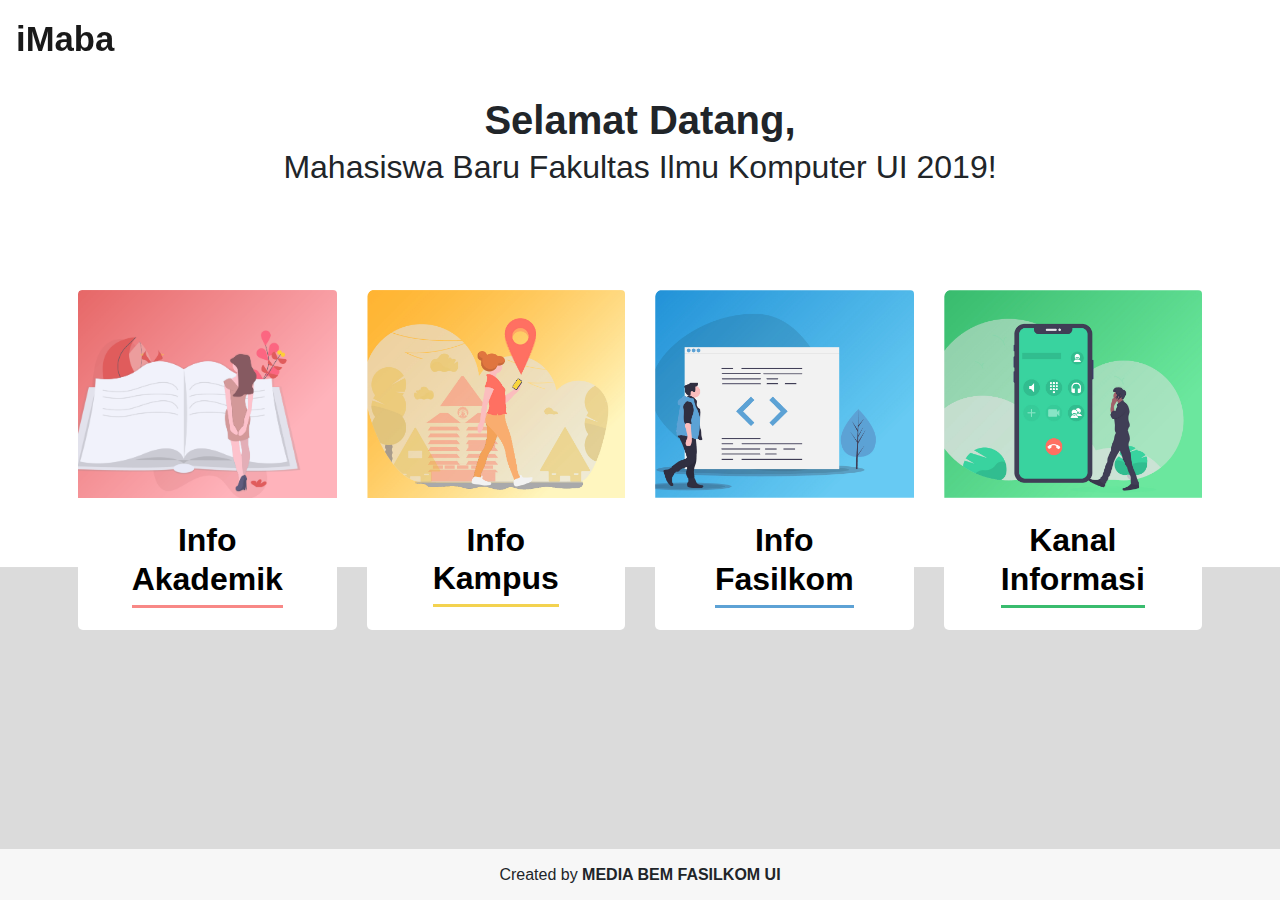
==== commit 7ec6d820: "asd" ====
--- a/index.html
+++ b/index.html
@@ -9,9 +9,8 @@
     <title>iMaba</title>
 </head>
 <body>
-<nav class="navbar fixed-top navbar-expand-lg navbar-light">
-    <a class="navbar-brand" href="#">iMaba</a>
-    </div>
+<nav class="navbar fixed-top navbar-expand-lg navbar-light" id="navbar">
+                <a class="navbar-brand" href="#" id="brand">iMaba</a>
 </nav>
 <div id="landing" class="container-fluid my-0 mx-auto">
         <h1 class="text-center mt-5 mb-1 pt-5 mx-auto">Selamat Datang,</h1>
@@ -22,7 +21,7 @@
                     <a href="akademik.html" id="akademik-a" onmouseover="hover(this)" onmouseout="Unhover(this)">
                     <ul class="list-group mx-0">
                         <li class="list-group-item py-0 px-0 icon">
-                            <img src="Asset/Landing/300ppi/Artboard 5icon1.png" class="p-0 mx-0">
+                            <img src="Asset/Landing/300ppi/Artboard 5icon1.png" class="p-0 mx-0 rounded-top">
                         </li>
                         <li class="list-group-item py-4" id="akademik">
                             <div class="text-center">
@@ -36,7 +35,7 @@
                     <a href="#" id="kampus-a">
                         <ul class="list-group mx-0">
                                 <li class="list-group-item py-0 px-0 icon" >
-                                        <img src="Asset/Landing/200ppi/Asset 6icon 2.jpg" class="p-0 mx-0">
+                                        <img src="Asset/Landing/200ppi/Asset 6icon 2.jpg" class="p-0 mx-0 rounded-top">
                                 </li>
                                 <li class="list-group-item py-4" id="kampus">
                                     <div class="text-center">
@@ -50,7 +49,7 @@
                     <a href="#" id="fasilkom-a">    
                     <ul class="list-group mx-0">
                                 <li class="list-group-item py-0 px-0 icon">
-                                        <img src="Asset/Landing/200ppi/Asset 7icon 3.jpg" class="p-0 mx-0">
+                                        <img src="Asset/Landing/200ppi/Asset 7icon 3.jpg" class="p-0 mx-0 rounded-top">
                                 </li>
                                 <li class="list-group-item py-4" id="fasilkom">
                                     <div class="text-center">
@@ -65,7 +64,7 @@
                     <a href="#" id="informasi-a">    
                     <ul class="list-group mx-0">
                                 <li class="list-group-item icon">
-                                    <img src="Asset/Landing/200ppi/Asset 8icon 4.jpg" class="p-0 mx-0">
+                                    <img src="Asset/Landing/200ppi/Asset 8icon 4.jpg" class="p-0 mx-0 rounded-top">
                                 </li>
                                 <li class="list-group-item py-4" id="informasi">
                                     <div class="text-center">
@@ -81,19 +80,22 @@
 </div>
 <footer class="mb-0 container-fluid mx-auto">
         <h6 style="background:#F7F7F7 center center no-repeat; background-size:contain" class="text-center py-3 mb-0 fixed-bottom">Created by <b>MEDIA BEM FASILKOM UI</b></h6>
-</footer> 
+</footer>
+<script
+  src="https://code.jquery.com/jquery-3.4.0.js"
+  integrity="sha256-DYZMCC8HTC+QDr5QNaIcfR7VSPtcISykd+6eSmBW5qo="
+  crossorigin="anonymous"></script>
+<script src="https://cdnjs.cloudflare.com/ajax/libs/popper.js/1.12.9/umd/popper.min.js" integrity="sha384-ApNbgh9B+Y1QKtv3Rn7W3mgPxhU9K/ScQsAP7hUibX39j7fakFPskvXusvfa0b4Q" crossorigin="anonymous"></script>
+<script src="https://maxcdn.bootstrapcdn.com/bootstrap/4.0.0/js/bootstrap.min.js" integrity="sha384-JZR6Spejh4U02d8jOt6vLEHfe/JQGiRRSQQxSfFWpi1MquVdAyjUar5+76PVCmYl" crossorigin="anonymous"></script>
     <script>
-        function hover(n){
-            var n_child = document.getElementById(n.id).children;
-            n_child = n_child[0].children;
-            document.getElementById(n_child[1].id).style.backgroundColor="black";
+        window.onscroll = function() {changePosition()};
+        function changePosition(){
+            if (document.documentElement.scrollTop > 50) {
+        document.getElementById("navbar").style.backgroundColor = "#DBDBDB";
+        } else if (document.documentElement.scrollTop < 50){
+        document.getElementById("navbar").style.backgroundColor = "";
         }
-        function Unhover(n){
-            var n_child = document.getElementById(n.id).children;
-            n_child = n_child[0].children;
-            n_child[1].style.backgroundColor = "";
         }
-
     </script>
 </body>
 </html>--- a/landing.css
+++ b/landing.css
@@ -22,10 +22,14 @@
 h2{
     font-weight: normal;
 }
+.navbar{
+    transition: 0.5s ease-in-out;
+}
 
 .navbar-brand{
     font-size: 26pt;
     font-weight: bold;
+    display:block;
 }
 
 .list-group-item h2{
@@ -47,6 +51,7 @@
     border:none;
     margin:0px;
     padding:0px;
+    overflow: hidden;
 }
 
 .list-group{
@@ -79,6 +84,9 @@
     color:white;
     bottom:20px;
     background-color: black;
+    border:grey solid 3px;
+    border-radius: 10px;
+    overflow: hidden;
 }
 @media(max-width: 900px){
     body{
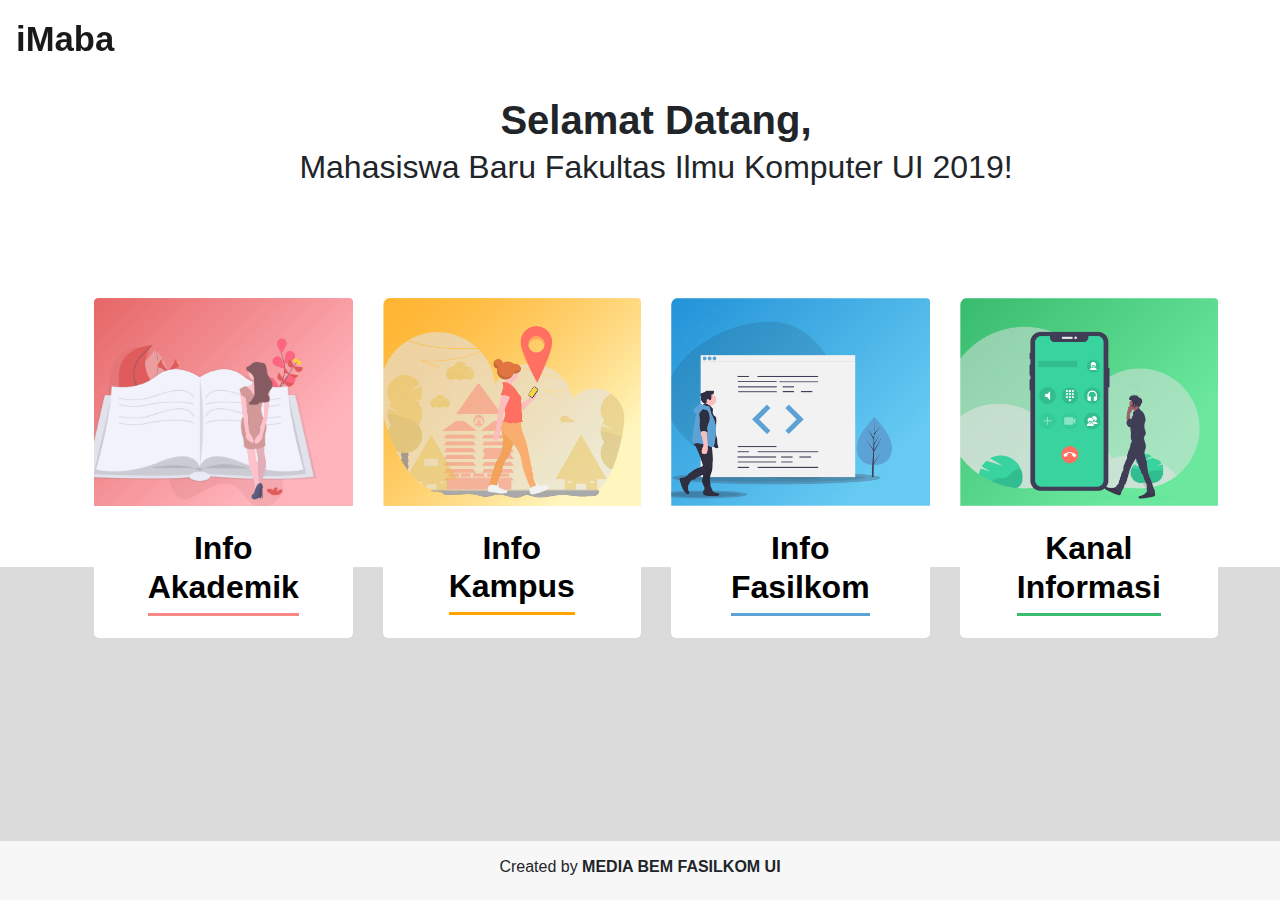
==== commit 7211b2e9: "asd" ====
--- a/index.html
+++ b/index.html
@@ -10,16 +10,16 @@
 </head>
 <body>
 <nav class="navbar fixed-top navbar-expand-lg navbar-light" id="navbar">
-                <a class="navbar-brand" href="#" id="brand">iMaba</a>
+                <a class="navbar-brand" href="#" id="brand" style="pointer-events: none;">iMaba</a>
 </nav>
-<div id="landing" class="container-fluid my-0 mx-auto">
+<div id="landing" class="container-fluid my-0 mx-3">
         <h1 class="text-center mt-5 mb-1 pt-5 mx-auto">Selamat Datang,</h1>
         <h2 class="text-center mb-5 mx-auto">Mahasiswa Baru Fakultas Ilmu Komputer UI 2019!</h2>
         <div class="container-fluid mt-5 pt-5 px-5 mx-auto">
-            <div class="row mx-auto">
-                <div class="col-md-3 my-2">
-                    <a href="akademik.html" id="akademik-a" onmouseover="hover(this)" onmouseout="Unhover(this)">
-                    <ul class="list-group mx-0">
+            <div class="row mx-auto ml-3">
+                <div class="col-md-3 my-3 mx-auto">
+                    <a href="akademik.html">
+                    <ul class="list-group mx-0" id="akademik-a">
                         <li class="list-group-item py-0 px-0 icon">
                             <img src="Asset/Landing/300ppi/Artboard 5icon1.png" class="p-0 mx-0 rounded-top">
                         </li>
@@ -31,23 +31,23 @@
                     </ul>
                     </a>
                 </div>
-                <div class="col-md-3 my-2">
-                    <a href="#" id="kampus-a">
-                        <ul class="list-group mx-0">
+                <div class="col-md-3 my-3 mx-auto">
+                    <a href="#" >
+                        <ul class="list-group mx-0" id="kampus-a">
                                 <li class="list-group-item py-0 px-0 icon" >
                                         <img src="Asset/Landing/200ppi/Asset 6icon 2.jpg" class="p-0 mx-0 rounded-top">
                                 </li>
                                 <li class="list-group-item py-4" id="kampus">
                                     <div class="text-center">
-                                            <h2 class="text-center" >Info<br><span class="pb-2" style="border-bottom:3px solid #F3D24F;">Kampus</span></h2>
+                                            <h2 class="text-center" >Info<br><span class="pb-2" style="border-bottom:3px solid #FFA300;">Kampus</span></h2>
                                     </div>
                                 </li>
                             </ul>
                         </a>
                 </div>
-                <div class="col-md-3 my-2">
-                    <a href="#" id="fasilkom-a">    
-                    <ul class="list-group mx-0">
+                <div class="col-md-3 my-3 mx-auto">
+                    <a href="#" >    
+                    <ul class="list-group mx-0" id="fasilkom-a">
                                 <li class="list-group-item py-0 px-0 icon">
                                         <img src="Asset/Landing/200ppi/Asset 7icon 3.jpg" class="p-0 mx-0 rounded-top">
                                 </li>
@@ -60,9 +60,9 @@
                             </ul>
                         </a>
                 </div>
-                <div class="col-md-3 my-2">
-                    <a href="#" id="informasi-a">    
-                    <ul class="list-group mx-0">
+                <div class="col-md-3 my-3 mx-auto">
+                    <a href="#" >    
+                    <ul class="list-group mx-0" id="informasi-a">
                                 <li class="list-group-item icon">
                                     <img src="Asset/Landing/200ppi/Asset 8icon 4.jpg" class="p-0 mx-0 rounded-top">
                                 </li>
@@ -78,8 +78,8 @@
             </div>
         </div>       
 </div>
-<footer class="mb-0 container-fluid mx-auto">
-        <h6 style="background:#F7F7F7 center center no-repeat; background-size:contain" class="text-center py-3 mb-0 fixed-bottom">Created by <b>MEDIA BEM FASILKOM UI</b></h6>
+<footer style="position: absolute; bottom:0; width:100%; background-color:#F7F7F7;">
+        <h6 class="text-center py-3">Created by <b>MEDIA BEM FASILKOM UI</b></h6>
 </footer>
 <script
   src="https://code.jquery.com/jquery-3.4.0.js"
--- a/landing.css
+++ b/landing.css
@@ -8,6 +8,10 @@
     src: url('https://fonts.googleapis.com/css?family=Rubik');
 }
 
+html{
+    position: relative;
+    min-height: 100%;
+}
 
 body{
     background: url("Asset/Landing/200ppi/Asset\ 4bg\ 4.png") fixed no-repeat;
@@ -79,18 +83,52 @@
     background: none;
 }
 
-#landing .list-group:hover{
+#landing #akademik-a:hover{
     position: relative;
     color:white;
     bottom:20px;
-    background-color: black;
-    border:grey solid 3px;
+    background-color: #F88886;
     border-radius: 10px;
     overflow: hidden;
 }
+
+#landing #kampus-a:hover{
+    position: relative;
+    color:white;
+    bottom:20px;
+    background-color: #FFA300;
+    border-radius: 10px;
+    overflow: hidden;
+}
+
+#landing #fasilkom-a:hover{
+    position: relative;
+    color:white;
+    bottom:20px;
+    background-color: #5DA2D5;
+    border-radius: 10px;
+    overflow: hidden;
+}
+#landing #informasi-a:hover{
+    position: relative;
+    color:white;
+    bottom:20px;
+    background-color: #39BC6E;
+    border-radius: 10px;
+    overflow: hidden;
+}
+
+body{
+    margin-bottom: 60px;
+}
+
 @media(max-width: 900px){
     body{
         background: #F7F7F7;
         background-size: cover;
     }
+
+    #landing .container-fluid h2{
+        font-size:16pt;
+    }
 }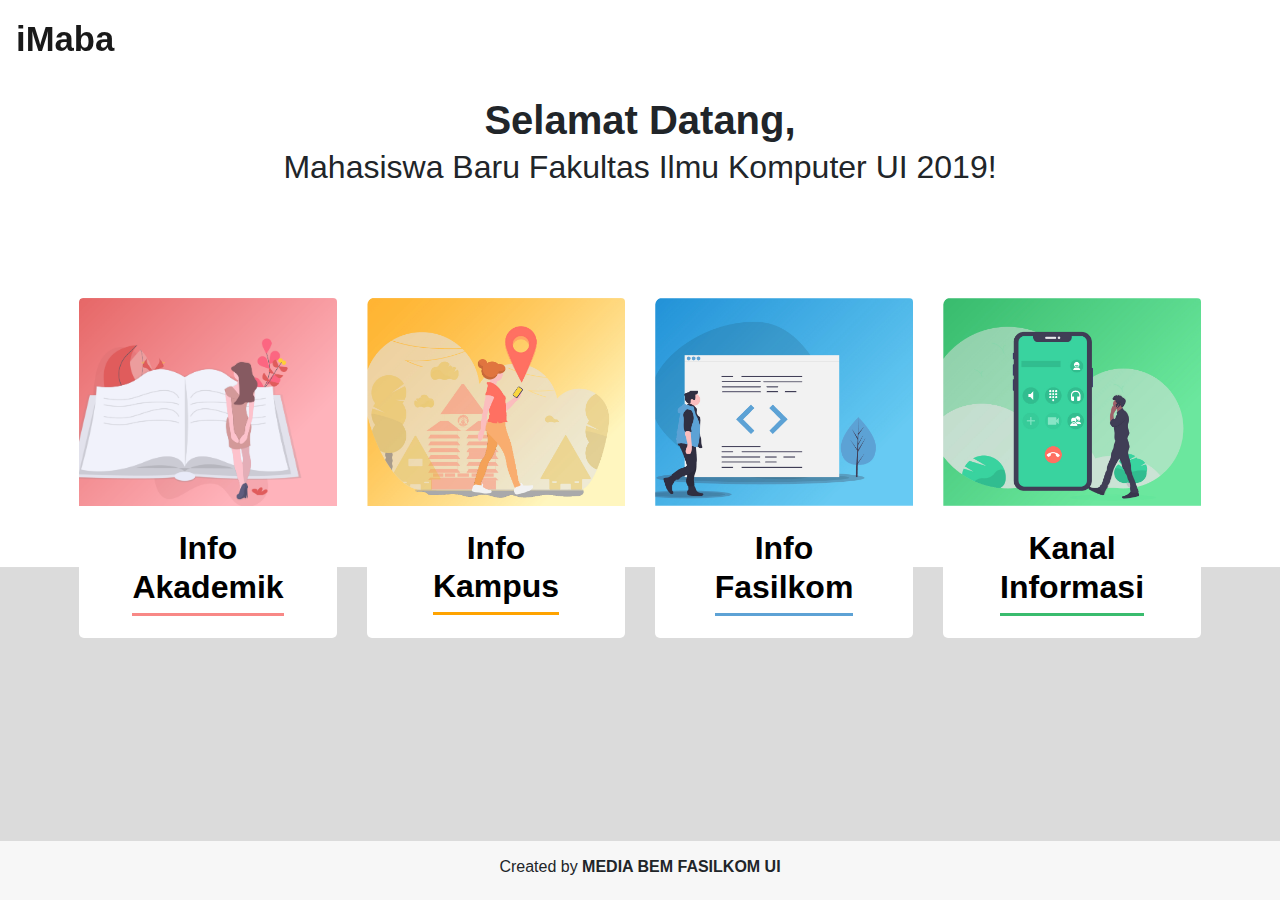
==== commit 7fb549bf: "tambahan kanal informasi dan revisi major" ====
--- a/index.html
+++ b/index.html
@@ -6,18 +6,38 @@
     <meta http-equiv="X-UA-Compatible" content="ie=edge">
     <link rel="stylesheet" href="https://stackpath.bootstrapcdn.com/bootstrap/4.3.1/css/bootstrap.min.css" integrity="sha384-ggOyR0iXCbMQv3Xipma34MD+dH/1fQ784/j6cY/iJTQUOhcWr7x9JvoRxT2MZw1T" crossorigin="anonymous">
     <link rel="stylesheet" href="landing.css">
+    <link rel="apple-touch-icon-precomposed" sizes="57x57" href="Asset/Icon/apple-touch-icon-57x57.png" />
+<link rel="apple-touch-icon-precomposed" sizes="114x114" href="Asset/Icon/apple-touch-icon-114x114.png" />
+<link rel="apple-touch-icon-precomposed" sizes="72x72" href="Asset/Icon/apple-touch-icon-72x72.png" />
+<link rel="apple-touch-icon-precomposed" sizes="144x144" href="Asset/Icon/apple-touch-icon-144x144.png" />
+<link rel="apple-touch-icon-precomposed" sizes="60x60" href="Asset/Icon/apple-touch-icon-60x60.png" />
+<link rel="apple-touch-icon-precomposed" sizes="120x120" href="Asset/Icon/apple-touch-icon-120x120.png" />
+<link rel="apple-touch-icon-precomposed" sizes="76x76" href="Asset/Icon/apple-touch-icon-76x76.png" />
+<link rel="apple-touch-icon-precomposed" sizes="152x152" href="Asset/Icon/apple-touch-icon-152x152.png" />
+<link rel="icon" type="image/png" href="Asset/Icon/favicon-196x196.png" sizes="196x196" />
+<link rel="icon" type="image/png" href="Asset/Icon/favicon-96x96.png" sizes="96x96" />
+<link rel="icon" type="image/png" href="Asset/Icon/favicon-32x32.png" sizes="32x32" />
+<link rel="icon" type="image/png" href="Asset/Icon/favicon-16x16.png" sizes="16x16" />
+<link rel="icon" type="image/png" href="Asset/Icon/favicon-128.png" sizes="128x128" />
+<meta name="application-name" content="&nbsp;"/>
+<meta name="msapplication-TileColor" content="#FFFFFF" />
+<meta name="msapplication-TileImage" content="Asset/Icon/mstile-144x144.png" />
+<meta name="msapplication-square70x70logo" content="Asset/Icon/mstile-70x70.png" />
+<meta name="msapplication-square150x150logo" content="Asset/Icon/mstile-150x150.png" />
+<meta name="msapplication-wide310x150logo" content="Asset/Icon/mstile-310x150.png" />
+<meta name="msapplication-square310x310logo" content="Asset/Icon/mstile-310x310.png" />
     <title>iMaba</title>
 </head>
 <body>
 <nav class="navbar fixed-top navbar-expand-lg navbar-light" id="navbar">
                 <a class="navbar-brand" href="#" id="brand" style="pointer-events: none;">iMaba</a>
 </nav>
-<div id="landing" class="container-fluid my-0 mx-3">
+<div id="landing" class="container-fluid my-0 px-3">
         <h1 class="text-center mt-5 mb-1 pt-5 mx-auto">Selamat Datang,</h1>
         <h2 class="text-center mb-5 mx-auto">Mahasiswa Baru Fakultas Ilmu Komputer UI 2019!</h2>
         <div class="container-fluid mt-5 pt-5 px-5 mx-auto">
             <div class="row mx-auto ml-3">
-                <div class="col-md-3 my-3 mx-auto">
+                <div class="col-md-3 my-3">
                     <a href="akademik.html">
                     <ul class="list-group mx-0" id="akademik-a">
                         <li class="list-group-item py-0 px-0 icon">
@@ -31,8 +51,8 @@
                     </ul>
                     </a>
                 </div>
-                <div class="col-md-3 my-3 mx-auto">
-                    <a href="#" >
+                <div class="col-md-3 my-3">
+                    <a href="UI.html" >
                         <ul class="list-group mx-0" id="kampus-a">
                                 <li class="list-group-item py-0 px-0 icon" >
                                         <img src="Asset/Landing/200ppi/Asset 6icon 2.jpg" class="p-0 mx-0 rounded-top">
@@ -45,7 +65,7 @@
                             </ul>
                         </a>
                 </div>
-                <div class="col-md-3 my-3 mx-auto">
+                <div class="col-md-3 my-3">
                     <a href="#" >    
                     <ul class="list-group mx-0" id="fasilkom-a">
                                 <li class="list-group-item py-0 px-0 icon">
@@ -55,13 +75,12 @@
                                     <div class="text-center">
                                             <h2 class="text-center" >Info<br><span class="pb-2" style="border-bottom:3px solid #5DA2D5;">Fasilkom</span></h2>
                                     </div>   
-                                    
                                 </li>
                             </ul>
                         </a>
                 </div>
-                <div class="col-md-3 my-3 mx-auto">
-                    <a href="#" >    
+                <div class="col-md-3 my-3">
+                    <a href="Informasi.html" >    
                     <ul class="list-group mx-0" id="informasi-a">
                                 <li class="list-group-item icon">
                                     <img src="Asset/Landing/200ppi/Asset 8icon 4.jpg" class="p-0 mx-0 rounded-top">
@@ -70,7 +89,6 @@
                                     <div class="text-center">
                                             <h2 class="text-center" >Kanal<br><span class="pb-2" style="border-bottom:3px solid #39BC6E;">Informasi</span></h2>
                                     </div>
-                                       
                                 </li>
                             </ul>
                         </a>   
@@ -78,13 +96,10 @@
             </div>
         </div>       
 </div>
-<footer style="position: absolute; bottom:0; width:100%; background-color:#F7F7F7;">
+<footer class="container-fluid" style="position: absolute; bottom:0; width:100%; background-color:#F7F7F7;">
         <h6 class="text-center py-3">Created by <b>MEDIA BEM FASILKOM UI</b></h6>
 </footer>
-<script
-  src="https://code.jquery.com/jquery-3.4.0.js"
-  integrity="sha256-DYZMCC8HTC+QDr5QNaIcfR7VSPtcISykd+6eSmBW5qo="
-  crossorigin="anonymous"></script>
+<script src="https://code.jquery.com/jquery-3.3.1.slim.min.js" integrity="sha384-q8i/X+965DzO0rT7abK41JStQIAqVgRVzpbzo5smXKp4YfRvH+8abtTE1Pi6jizo" crossorigin="anonymous"></script>
 <script src="https://cdnjs.cloudflare.com/ajax/libs/popper.js/1.12.9/umd/popper.min.js" integrity="sha384-ApNbgh9B+Y1QKtv3Rn7W3mgPxhU9K/ScQsAP7hUibX39j7fakFPskvXusvfa0b4Q" crossorigin="anonymous"></script>
 <script src="https://maxcdn.bootstrapcdn.com/bootstrap/4.0.0/js/bootstrap.min.js" integrity="sha384-JZR6Spejh4U02d8jOt6vLEHfe/JQGiRRSQQxSfFWpi1MquVdAyjUar5+76PVCmYl" crossorigin="anonymous"></script>
     <script>
--- a/landing.css
+++ b/landing.css
@@ -79,6 +79,13 @@
     text-decoration: none;
 }
 
+#landing ul{
+    animation: down;
+    animation-duration: 0.5s;
+    position: relative;
+    bottom:0px;
+}
+
 #landing .list-group-item{
     background: none;
 }
@@ -86,6 +93,8 @@
 #landing #akademik-a:hover{
     position: relative;
     color:white;
+    animation: up;
+    animation-duration: 0.5s;
     bottom:20px;
     background-color: #F88886;
     border-radius: 10px;
@@ -95,6 +104,8 @@
 #landing #kampus-a:hover{
     position: relative;
     color:white;
+    animation: up;
+    animation-duration: 0.5s;
     bottom:20px;
     background-color: #FFA300;
     border-radius: 10px;
@@ -104,6 +115,8 @@
 #landing #fasilkom-a:hover{
     position: relative;
     color:white;
+    animation: up;
+    animation-duration: 0.5s;
     bottom:20px;
     background-color: #5DA2D5;
     border-radius: 10px;
@@ -112,6 +125,8 @@
 #landing #informasi-a:hover{
     position: relative;
     color:white;
+    animation: up;
+    animation-duration: 0.5s;
     bottom:20px;
     background-color: #39BC6E;
     border-radius: 10px;
@@ -120,6 +135,26 @@
 
 body{
     margin-bottom: 60px;
+}
+
+@keyframes up{
+    from{
+        bottom:0px;
+        opacity: 0.5;
+    }
+    to{
+        bottom:20px;
+        opacity: 1;
+    }
+}
+
+@keyframes down{
+    from{
+        bottom:20px;
+    }
+    to{
+        bottom:0px;
+    }
 }
 
 @media(max-width: 900px){
@@ -131,4 +166,18 @@
     #landing .container-fluid h2{
         font-size:16pt;
     }
+
+    #landing .container-fluid{
+        max-width: 450px;
+    }
+}
+
+@media(max-width:500px){
+    #landing .container-fluid{
+        max-width: 100%;
+    }
+
+    #landing ul,#landing ul:hover{
+        animation: none;
+    }
 }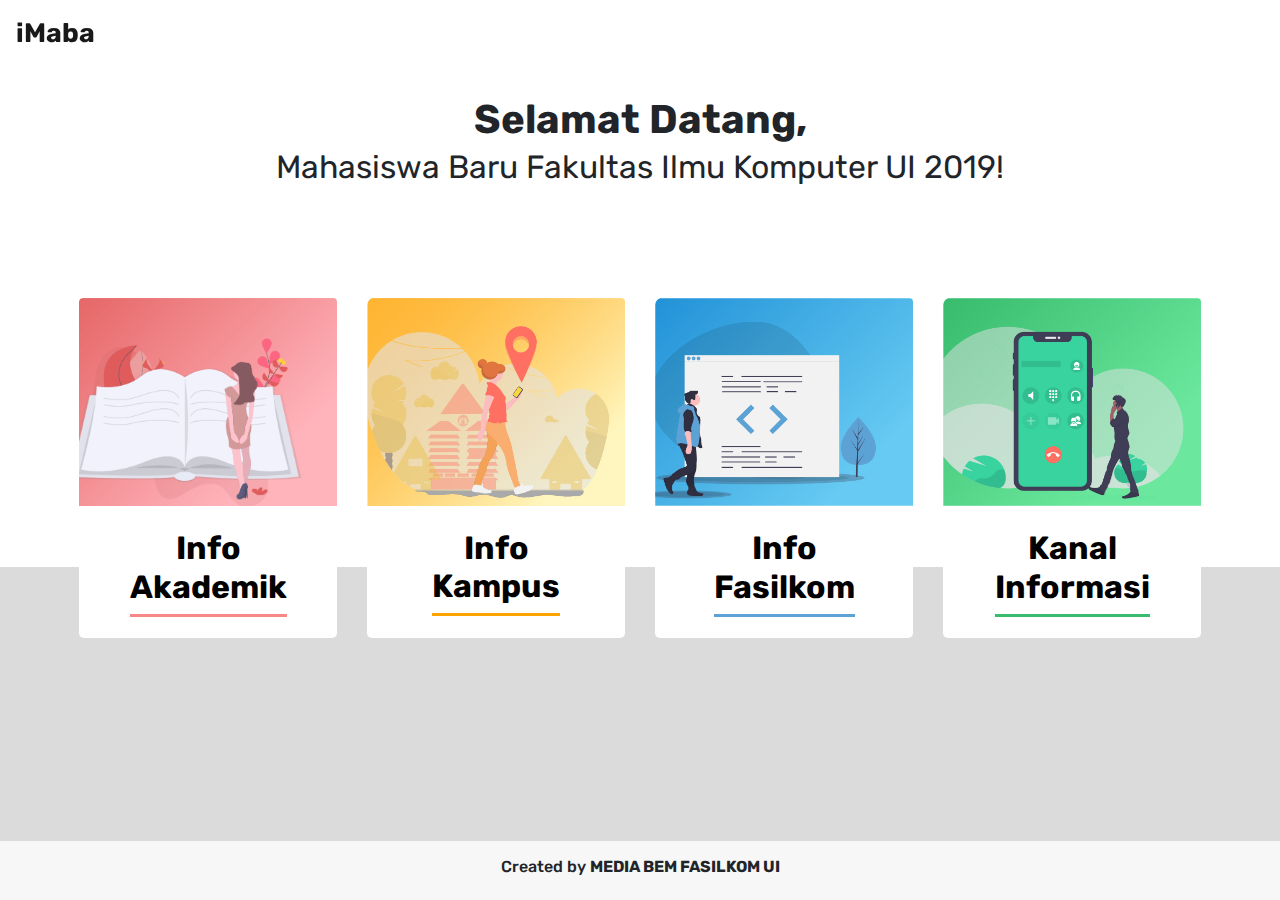
==== commit 87a24fbf: "Repairing Font" ====
--- a/index.html
+++ b/index.html
@@ -4,6 +4,7 @@
     <meta charset="UTF-8">
     <meta name="viewport" content="width=device-width, initial-scale=1.0">
     <meta http-equiv="X-UA-Compatible" content="ie=edge">
+    <link href="https://fonts.googleapis.com/css?family=Rubik:400,700&display=swap" rel="stylesheet">
     <link rel="stylesheet" href="https://stackpath.bootstrapcdn.com/bootstrap/4.3.1/css/bootstrap.min.css" integrity="sha384-ggOyR0iXCbMQv3Xipma34MD+dH/1fQ784/j6cY/iJTQUOhcWr7x9JvoRxT2MZw1T" crossorigin="anonymous">
     <link rel="stylesheet" href="landing.css">
     <link rel="apple-touch-icon-precomposed" sizes="57x57" href="Asset/Icon/apple-touch-icon-57x57.png" />
@@ -66,7 +67,7 @@
                         </a>
                 </div>
                 <div class="col-md-3 my-3">
-                    <a href="#" >    
+                    <a href="./Info%20Fasilkom/fasilkom.html" >    
                     <ul class="list-group mx-0" id="fasilkom-a">
                                 <li class="list-group-item py-0 px-0 icon">
                                         <img src="Asset/Landing/200ppi/Asset 7icon 3.jpg" class="p-0 mx-0 rounded-top">
--- a/landing.css
+++ b/landing.css
@@ -1,13 +1,3 @@
-@font-face{
-    font-family: 'Nunito';
-    src: url('https://fonts.googleapis.com/css?family=Nunito');
-}
-
-@font-face{
-    font-family: 'Rubik';
-    src: url('https://fonts.googleapis.com/css?family=Rubik');
-}
-
 html{
     position: relative;
     min-height: 100%;
@@ -20,6 +10,8 @@
     font-family: 'Rubik', sans-serif;
 }
 
+
+
 h1{
     font-weight: bold;
 }
@@ -31,7 +23,7 @@
 }
 
 .navbar-brand{
-    font-size: 26pt;
+    font-size: 20pt;
     font-weight: bold;
     display:block;
 }
